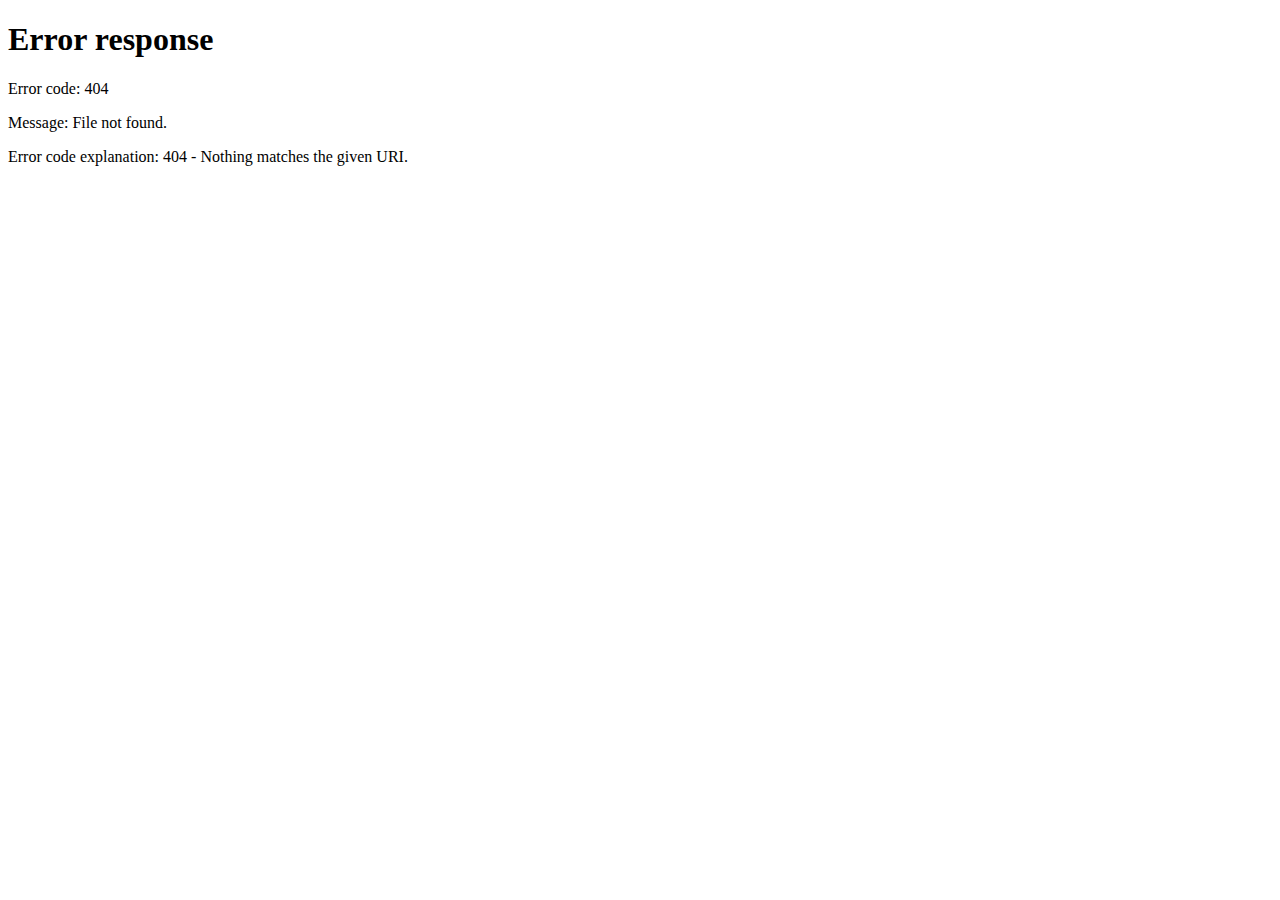
==== index.html @ aa562d97 "teste senha" ====
<!DOCTYPE html>
<html lang="pt-br">
  <head>
    <meta charset="UTF-8" />
    <meta http-equiv="X-UA-Compatible" content="IE=edge" />
    <meta name="viewport" content="width=device-width, initial-scale=1.0" />
    <title>Memorial Robô de Pintura</title>
    <link rel="icon" type="image/x-icon" href="img/robo.jfif">
    <link rel="stylesheet" href="./Styles.css">
    <!-- Fontes -->
        <link rel="preconnect" href="https://fonts.googleapis.com">
        <link rel="preconnect" href="https://fonts.gstatic.com" crossorigin>
        <link href="https://fonts.googleapis.com/css2?family=Mulish:wght@400;700&family=Open+Sans&display=swap" rel="stylesheet">
        <link rel="preconnect" href="https://fonts.googleapis.com">
        <link href="https://fonts.googleapis.com/css2?family=DM+Sans:opsz,wght@9..40,500&display=swap" rel="stylesheet">
    
  </head>
  <body>
    <div class="page">
        <div class="head">
            
            <a href="https://grendene.com.br/">
                <img src="img/Logo.png" alt="Grendene">
            </a>
        </div>
        <nav>
            <ul>
                    <li><a href="../Esquemas/esquemas.html">Esquemas</li></a>
                    <li><a href="../Materiais/materiais.html">Materiais</li></a>
                    <li><a href="../Programação/programa.html">Programação</li></a>
                    <li><a href="../Manuais/manuais.html">Manuais</li></a>
                    <li><a href="../componentes/Componentes.html">componentes</li></a>
                    <li><a href="../Avanços/avanços.html">Avanços</li></a>
                    <li><a href="../Historico/historico.html">Historico</li></a>
                    <li><a href="../Informações/info.html">informações</li></a>
                    <li><a href="../SimOn/SimOn.html">SimOn</a></li>
                </ul>
            </nav>
 <!-- Parte principal do site -->
 <main>
    <section class="text">
        
        <h1>Memorial Geral do <strong><span> Robô Yaskawa Motoman</span></strong> de Pintura</h1>
        <p>Para um planejamento detalhado e eficiente de todos os processos envolvidos em nossa operação, é essencial consolidar e organizar informações cruciais em um documento abrangente e constantemente atualizado. Este compêndio será um guia abrangente e estruturado que contemplará desde esquemas elétricos e pneumáticos até detalhes específicos como listas de materiais, programas de execução de trabalho, manutenção, problemas identificados e próximos passos a serem tomados. <br>
            Abordaremos meticulosamente cada área, desde a identificação de componentes elétricos, pneumáticos e mecânicos até os suportes necessários, detalhando a programação de execução de trabalho, registro das bombas de tinta, planos de manutenção preventiva e corretiva, até os desafios principais enfrentados no processo. <br>
            Neste documento, iremos explorar áreas-chave como Simon, esteiras de fios, estruturas de proteção, cabine de pintura, sistemas de exaustão, manuais de operação, sistemas de pintura, visão e todas as partes envolvidas, desde as pistolas até os blocos de troca de cor.
            </p>
        
    </section>

        <img src="./img/Robô de Pintura.png" alt="Robô de Pintura.">
   


</main>
<!-- Rodapé do site -->
<footer>
    <a href="#"><h3>Gestão da Inovação</h3></a>
    </footer>
</div>

  </body>
  <script language=javascript>
    senha = 'gi123';
    senhadig = prompt("Digite a senha","")
    if (senha != senhadig){
    alert('Acesso negado!');
    top.location.href='erro.htm';
    }
    </script>
</html>
---- Styles.css ----
p {
  text-indent: 4em;
}
body {
  width: 100%;
  height: 100%;
  margin: 0;
  font-family: "Open Sans", sans-serif;

  /* Cria backgorund com degradê, precisa ter: qual a rotação de inicio do gradiente e as duas cores aplicadas (rgba(red,green,blue,tranparecia) proporção da tela que deve aprecer%)  */
  background: linear-gradient(180deg, rgba(227, 255, 248, 0) 80%, #648cbc 100%);
}
.head {
  width: 100%;
  margin: 0 auto;
  justify-content: center;
  font-family: "Open Sans", sans-serif;
}
.head img {
  max-width: 200px;
  max-height: 100px;
  margin-top: 0px;
  margin-bottom: 20px;
}
.page {
  width: 1000px;
  margin: 0 auto;
  padding-top: 65px;
}

nav {
  /* Coloca os conteudos da caixa alinhados lado a lado */
  display: flex;
  /* coloca um espaço entre os conteudos */
  justify-content: space-between;
  /* Alinha elementos ao centro */
  align-items: center;
  /* Adiciona a margem inferior */
  margin-bottom: 55px;
}

ul {
  /* Remove o ponto da lista desordenada */
  list-style: none;
  display: flex;
  /* Adiciona um espaço apenas entre os elementos */
  gap: 48px;
  /* Remove a matgem e o padding dos elementos */
  margin: 0;
  padding: 0;
  font-family: "Mulish", sans-serif;
}
/* Adiciona a estilização para quando passar o mouse */
ul li a:hover {
  font-weight: bold;
  opacity: 1;
}
ul li a {
  text-decoration: none;
  color: #1f1534;
  opacity: 0.5;
}
.text h1 {
  font-family: "Mulish", sans-serif;
  font-weight: normal;
  font-size: 49px;
  line-height: 56px;
  color: #1f1534;

  width: 490px;
}
.text h1 span {
  font-family: "Mulish", sans-serif;
  font-weight: bold;
  color: #9cb4dc;
}

.text p {
  font-size: 14px;
  font-weight: normal;
  line-height: 28px;
  color: #7d7987;
  margin: 40px 10px;
  text-align: justify;
}

.text button {
  /* transforma tudo em maiusculo */
  text-transform: uppercase;
  color: #fff;
  font-family: "DM Sans", sans-serif;
  font-size: 16px;

  display: flex;
  align-items: center;
  justify-content: center;
  flex-direction: row;
  gap: 10px;
  padding: 14px 32px 15px;

  background-color: #69b99d;
  border: none;
  border-radius: 4px;

  cursor: pointer;
}

.text button:hover {
  background: #4ea788;
}

main img {
  margin-left: 50px;
}

footer {
  text-align: center;

  font-size: 14px;
  line-height: 28px;
  color: #7d7987;

  margin-top: 80px;
}

footer a {
  text-decoration: none;
  font-weight: bold;
  color: #1f1534;
}

main {
  display: flex;
  align-items: center;
  justify-content: space-between;
}

#balls {
  position: fixed;
  bottom: 0;
  right: 0;
}
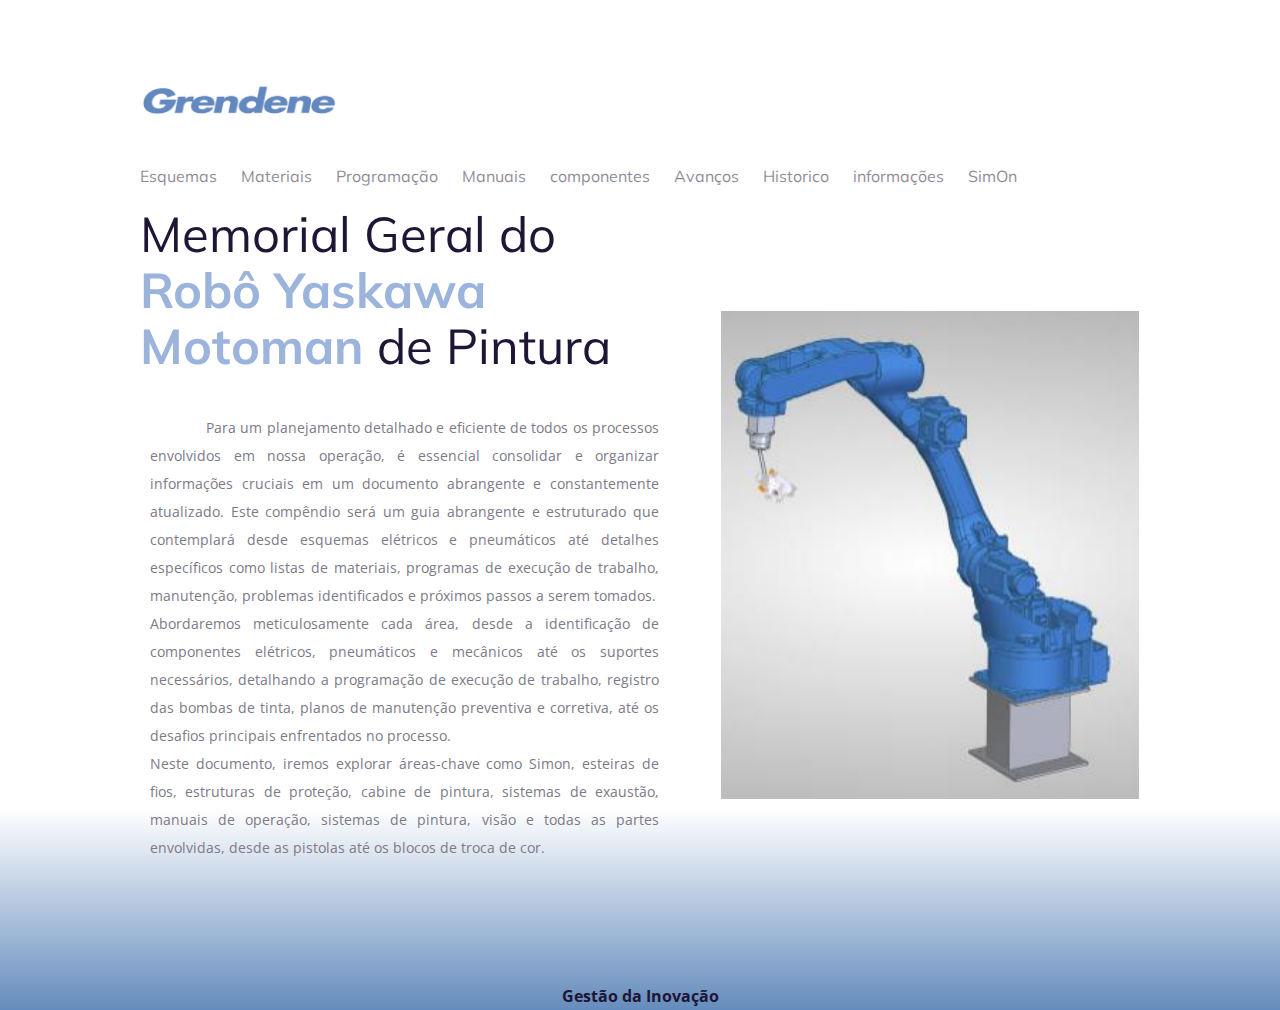
==== commit 09a6c5b4: "teste tamanho de tela 3" ====
--- a/index.html
+++ b/index.html
@@ -23,7 +23,7 @@
                 <img src="img/Logo.png" alt="Grendene">
             </a>
         </div>
-        <nav>
+        <nav >
             <ul>
                     <li><a href="../Esquemas/esquemas.html">Esquemas</li></a>
                     <li><a href="../Materiais/materiais.html">Materiais</li></a>
@@ -36,19 +36,21 @@
                     <li><a href="../SimOn/SimOn.html">SimOn</a></li>
                 </ul>
             </nav>
+
+
  <!-- Parte principal do site -->
  <main>
-    <section class="text">
-        
-        <h1>Memorial Geral do <strong><span> Robô Yaskawa Motoman</span></strong> de Pintura</h1>
-        <p>Para um planejamento detalhado e eficiente de todos os processos envolvidos em nossa operação, é essencial consolidar e organizar informações cruciais em um documento abrangente e constantemente atualizado. Este compêndio será um guia abrangente e estruturado que contemplará desde esquemas elétricos e pneumáticos até detalhes específicos como listas de materiais, programas de execução de trabalho, manutenção, problemas identificados e próximos passos a serem tomados. <br>
+     <section class="text">
+         
+         <h1>Memorial Geral do <strong><span> Robô Yaskawa Motoman</span></strong> de Pintura</h1>
+         <p>Para um planejamento detalhado e eficiente de todos os processos envolvidos em nossa operação, é essencial consolidar e organizar informações cruciais em um documento abrangente e constantemente atualizado. Este compêndio será um guia abrangente e estruturado que contemplará desde esquemas elétricos e pneumáticos até detalhes específicos como listas de materiais, programas de execução de trabalho, manutenção, problemas identificados e próximos passos a serem tomados. <br>
             Abordaremos meticulosamente cada área, desde a identificação de componentes elétricos, pneumáticos e mecânicos até os suportes necessários, detalhando a programação de execução de trabalho, registro das bombas de tinta, planos de manutenção preventiva e corretiva, até os desafios principais enfrentados no processo. <br>
             Neste documento, iremos explorar áreas-chave como Simon, esteiras de fios, estruturas de proteção, cabine de pintura, sistemas de exaustão, manuais de operação, sistemas de pintura, visão e todas as partes envolvidas, desde as pistolas até os blocos de troca de cor.
-            </p>
+        </p>
         
     </section>
-
-        <img src="./img/Robô de Pintura.png" alt="Robô de Pintura.">
+    
+    <img src="./img/Robô de Pintura.png" alt="Robô de Pintura.">
    
 
 
@@ -60,12 +62,12 @@
 </div>
 
   </body>
-  <script language=javascript>
+  <!-- <script language=javascript>
     senha = 'gi123';
     senhadig = prompt("Digite a senha","")
     if (senha != senhadig){
     alert('Acesso negado!');
     top.location.href='erro.htm';
     }
-    </script>
+    </script> -->
 </html>
--- a/Styles.css
+++ b/Styles.css
@@ -1,14 +1,24 @@
-p {
-  text-indent: 4em;
+* {
+  box-sizing: border-box;
+  padding: 0;
+  margin: 0;
 }
+
 body {
   width: 100%;
   height: 100%;
-  margin: 0;
   font-family: "Open Sans", sans-serif;
 
   /* Cria backgorund com degradê, precisa ter: qual a rotação de inicio do gradiente e as duas cores aplicadas (rgba(red,green,blue,tranparecia) proporção da tela que deve aprecer%)  */
   background: linear-gradient(180deg, rgba(227, 255, 248, 0) 80%, #648cbc 100%);
+}
+p {
+  text-indent: 4em;
+}
+.page {
+  width: 1000px;
+  margin: 0 auto;
+  padding-top: 65px;
 }
 .head {
   width: 100%;
@@ -22,32 +32,22 @@
   margin-top: 0px;
   margin-bottom: 20px;
 }
-.page {
-  width: 1000px;
-  margin: 0 auto;
-  padding-top: 65px;
-}
-
 nav {
-  /* Coloca os conteudos da caixa alinhados lado a lado */
+  width: 100%;
   display: flex;
-  /* coloca um espaço entre os conteudos */
   justify-content: space-between;
-  /* Alinha elementos ao centro */
   align-items: center;
-  /* Adiciona a margem inferior */
-  margin-bottom: 55px;
+  margin-bottom: 20px;
 }
 
 ul {
   /* Remove o ponto da lista desordenada */
   list-style: none;
   display: flex;
+  align-items: center;
   /* Adiciona um espaço apenas entre os elementos */
-  gap: 48px;
+  gap: 24px;
   /* Remove a matgem e o padding dos elementos */
-  margin: 0;
-  padding: 0;
   font-family: "Mulish", sans-serif;
 }
 /* Adiciona a estilização para quando passar o mouse */
@@ -66,11 +66,9 @@
   font-size: 49px;
   line-height: 56px;
   color: #1f1534;
-
   width: 490px;
 }
 .text h1 span {
-  font-family: "Mulish", sans-serif;
   font-weight: bold;
   color: #9cb4dc;
 }
@@ -84,31 +82,11 @@
   text-align: justify;
 }
 
-.text button {
-  /* transforma tudo em maiusculo */
-  text-transform: uppercase;
-  color: #fff;
-  font-family: "DM Sans", sans-serif;
-  font-size: 16px;
-
+main {
   display: flex;
   align-items: center;
-  justify-content: center;
-  flex-direction: row;
-  gap: 10px;
-  padding: 14px 32px 15px;
-
-  background-color: #69b99d;
-  border: none;
-  border-radius: 4px;
-
-  cursor: pointer;
+  justify-content: space-between;
 }
-
-.text button:hover {
-  background: #4ea788;
-}
-
 main img {
   margin-left: 50px;
 }
@@ -128,15 +106,3 @@
   font-weight: bold;
   color: #1f1534;
 }
-
-main {
-  display: flex;
-  align-items: center;
-  justify-content: space-between;
-}
-
-#balls {
-  position: fixed;
-  bottom: 0;
-  right: 0;
-}
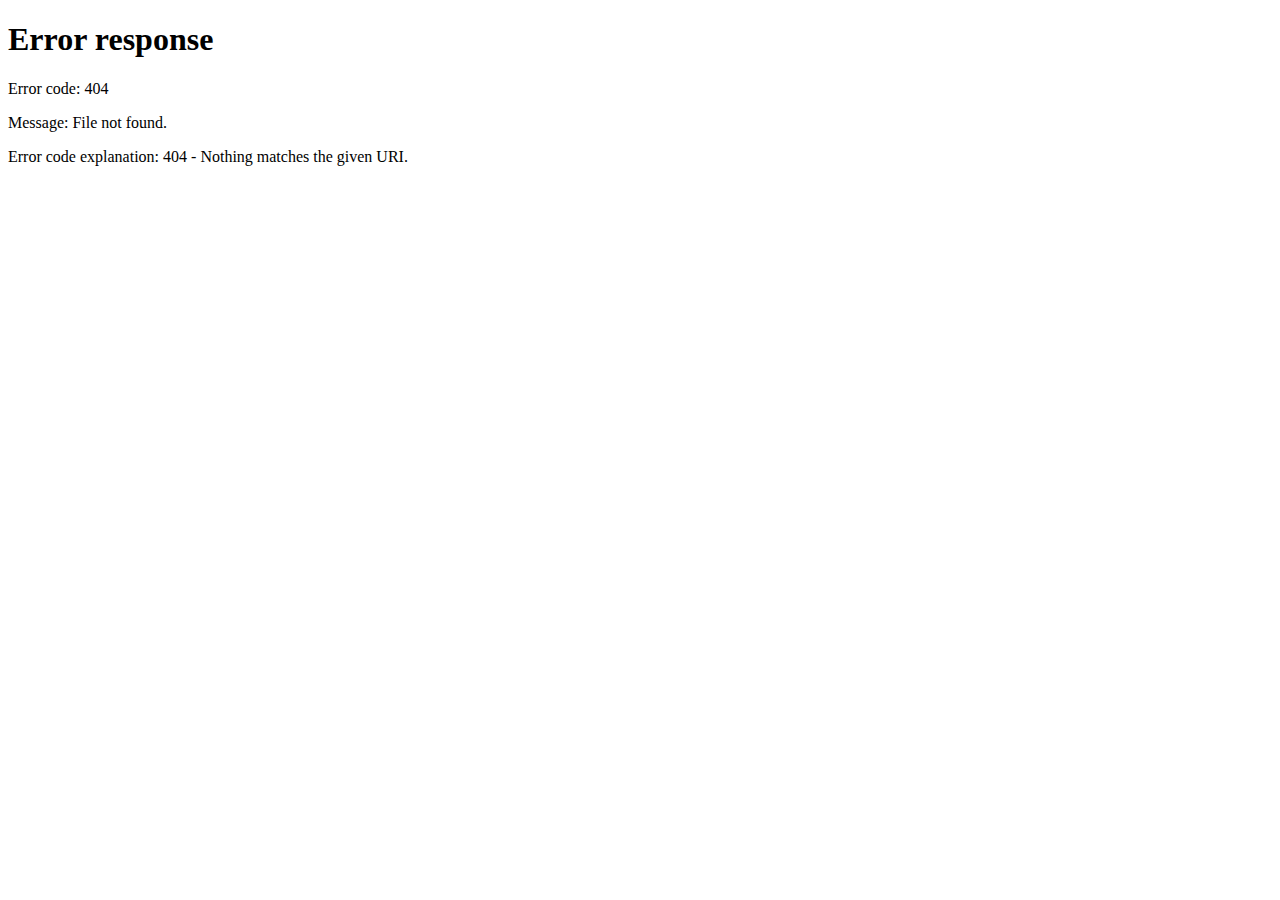
==== commit bb7b41cb: "Mobile" ====
--- a/index.html
+++ b/index.html
@@ -5,69 +5,62 @@
     <meta http-equiv="X-UA-Compatible" content="IE=edge" />
     <meta name="viewport" content="width=device-width, initial-scale=1.0" />
     <title>Memorial Robô de Pintura</title>
-    <link rel="icon" type="image/x-icon" href="img/robo.jfif">
-    <link rel="stylesheet" href="./Styles.css">
+    <link rel="icon" type="image/x-icon" href="img/robo.jfif" />
+    <link rel="stylesheet" href="./css/Styles.css" />
+    <link
+      rel="stylesheet"
+      media="screen and (max-width: 768px)"
+      href="./css/mobile.css"
+    />
     <!-- Fontes -->
-        <link rel="preconnect" href="https://fonts.googleapis.com">
-        <link rel="preconnect" href="https://fonts.gstatic.com" crossorigin>
-        <link href="https://fonts.googleapis.com/css2?family=Mulish:wght@400;700&family=Open+Sans&display=swap" rel="stylesheet">
-        <link rel="preconnect" href="https://fonts.googleapis.com">
-        <link href="https://fonts.googleapis.com/css2?family=DM+Sans:opsz,wght@9..40,500&display=swap" rel="stylesheet">
-    
+    <link rel="preconnect" href="https://fonts.googleapis.com" />
+    <link rel="preconnect" href="https://fonts.gstatic.com" crossorigin />
+    <link
+      href="https://fonts.googleapis.com/css2?family=Mulish:wght@400;700&family=Open+Sans&display=swap"
+      rel="stylesheet"
+    />
+    <link rel="preconnect" href="https://fonts.googleapis.com" />
+    <link
+      href="https://fonts.googleapis.com/css2?family=DM+Sans:opsz,wght@9..40,500&display=swap"
+      rel="stylesheet"
+    />
   </head>
   <body>
     <div class="page">
-        <div class="head">
-            
-            <a href="https://grendene.com.br/">
-                <img src="img/Logo.png" alt="Grendene">
-            </a>
-        </div>
-        <nav >
-            <ul>
-                    <li><a href="../Esquemas/esquemas.html">Esquemas</li></a>
-                    <li><a href="../Materiais/materiais.html">Materiais</li></a>
-                    <li><a href="../Programação/programa.html">Programação</li></a>
-                    <li><a href="../Manuais/manuais.html">Manuais</li></a>
-                    <li><a href="../componentes/Componentes.html">componentes</li></a>
-                    <li><a href="../Avanços/avanços.html">Avanços</li></a>
-                    <li><a href="../Historico/historico.html">Historico</li></a>
-                    <li><a href="../Informações/info.html">informações</li></a>
-                    <li><a href="../SimOn/SimOn.html">SimOn</a></li>
-                </ul>
-            </nav>
+      <div class="head">
+        <a href="https://grendene.com.br/">
+          <img src="img/Logo.png" alt="Grendene" />
+        </a>
+      </div>
+      <nav>
+        <ul>
+          <li><a href="./Inicio/inicio.html">Acessar Documento</a></li>
+        </ul>
+      </nav>
 
+      <!-- Parte principal do site -->
+      <main>
+        <section class="text">
+          <h1>
+            Memorial Geral do
+            <strong><span> Robô Yaskawa Motoman</span></strong> de Pintura
+          </h1>
+        </section>
 
- <!-- Parte principal do site -->
- <main>
-     <section class="text">
-         
-         <h1>Memorial Geral do <strong><span> Robô Yaskawa Motoman</span></strong> de Pintura</h1>
-         <p>Para um planejamento detalhado e eficiente de todos os processos envolvidos em nossa operação, é essencial consolidar e organizar informações cruciais em um documento abrangente e constantemente atualizado. Este compêndio será um guia abrangente e estruturado que contemplará desde esquemas elétricos e pneumáticos até detalhes específicos como listas de materiais, programas de execução de trabalho, manutenção, problemas identificados e próximos passos a serem tomados. <br>
-            Abordaremos meticulosamente cada área, desde a identificação de componentes elétricos, pneumáticos e mecânicos até os suportes necessários, detalhando a programação de execução de trabalho, registro das bombas de tinta, planos de manutenção preventiva e corretiva, até os desafios principais enfrentados no processo. <br>
-            Neste documento, iremos explorar áreas-chave como Simon, esteiras de fios, estruturas de proteção, cabine de pintura, sistemas de exaustão, manuais de operação, sistemas de pintura, visão e todas as partes envolvidas, desde as pistolas até os blocos de troca de cor.
-        </p>
-        
-    </section>
-    
-    <img src="./img/Robô de Pintura.png" alt="Robô de Pintura.">
-   
-
-
-</main>
-<!-- Rodapé do site -->
-<footer>
-    <a href="#"><h3>Gestão da Inovação</h3></a>
-    </footer>
-</div>
-
+        <img src="./img/Robô de Pintura.png" alt="Robô de Pintura." />
+      </main>
+      <!-- Rodapé do site -->
+      <footer>
+        <a href="#"><h3>Gestão da Inovação</h3></a>
+      </footer>
+    </div>
   </body>
-  <!-- <script language=javascript>
-    senha = 'gi123';
-    senhadig = prompt("Digite a senha","")
-    if (senha != senhadig){
-    alert('Acesso negado!');
-    top.location.href='erro.htm';
+  <script language="javascript">
+    senha = "gi123";
+    senhadig = prompt("Digite a senha", "");
+    if (senha != senhadig) {
+      alert("Acesso negado!");
+      top.location.href = "erro.htm";
     }
-    </script> -->
+  </script>
 </html>
--- a/css/Styles.css
+++ b/css/Styles.css
@@ -0,0 +1,205 @@
+* {
+  box-sizing: border-box;
+  padding: 0;
+  margin: 0;
+}
+
+body {
+  width: 100%;
+  height: 100%;
+  font-family: "Open Sans", sans-serif;
+
+  /* Cria backgorund com degradê, precisa ter: qual a rotação de inicio do gradiente e as duas cores aplicadas (rgba(red,green,blue,tranparecia) proporção da tela que deve aprecer%)  */
+  background: linear-gradient(180deg, rgba(227, 255, 248, 0) 80%, #648cbc 100%);
+}
+p {
+  text-indent: 4em;
+}
+.page {
+  width: 1000px;
+  margin: 0 auto;
+  padding-top: 65px;
+}
+.head {
+  width: 100%;
+  margin: 0 auto;
+  justify-content: center;
+  font-family: "Open Sans", sans-serif;
+}
+.head img {
+  max-width: 200px;
+  max-height: 100px;
+  margin-top: 0px;
+  margin-bottom: 20px;
+}
+nav {
+  width: 100%;
+  display: flex;
+  justify-content: space-between;
+  align-items: center;
+  margin-bottom: 20px;
+}
+
+ul {
+  /* Remove o ponto da lista desordenada */
+  list-style: none;
+  display: flex;
+  align-items: center;
+  /* Adiciona um espaço apenas entre os elementos */
+  gap: 24px;
+  /* Remove a matgem e o padding dos elementos */
+  font-family: "Mulish", sans-serif;
+}
+/* Adiciona a estilização para quando passar o mouse */
+ul li a:hover {
+  font-weight: bold;
+  opacity: 1;
+}
+ul li a {
+  text-decoration: none;
+  color: #1f1534;
+  opacity: 0.5;
+}
+.text h1 {
+  font-family: "Mulish", sans-serif;
+  font-weight: normal;
+  font-size: 49px;
+  line-height: 56px;
+  color: #1f1534;
+  width: 490px;
+}
+.text h1 span {
+  font-weight: bold;
+  color: #9cb4dc;
+}
+
+.text p {
+  font-size: 14px;
+  font-weight: normal;
+  line-height: 28px;
+  color: #7d7987;
+  margin: 40px 10px;
+  text-align: justify;
+}
+
+main {
+  display: flex;
+  align-items: center;
+  justify-content: space-between;
+}
+main img {
+  margin-left: 50px;
+}
+
+footer {
+  text-align: center;
+
+  font-size: 14px;
+  line-height: 28px;
+  color: #7d7987;
+
+  margin-top: 80px;
+}
+
+footer a {
+  text-decoration: none;
+  font-weight: bold;
+  color: #1f1534;
+}
+
+/* Avanços */
+#Pistolas img {
+  display: flex;
+  align-items: center;
+  margin: 40px auto 40px;
+  width: 400px;
+  height: auto;
+}
+
+/* Componentes */
+#Pistolas img {
+  display: flex;
+  align-items: center;
+  margin: 40px auto 40px;
+  width: 800px;
+  height: auto;
+}
+#fotos {
+  display: flex;
+  text-align: center;
+}
+#fotos img {
+  display: flex;
+  align-items: center;
+  justify-content: space-between;
+  margin: 40px auto 40px;
+  width: 200px;
+  height: auto;
+}
+
+#Capa img {
+  display: flex;
+  align-items: center;
+  margin: 40px auto 40px;
+  width: auto;
+  height: 400px;
+}
+#Reguladores {
+  display: flex;
+  align-items: center;
+}
+#Reguladores img {
+  justify-content: space-between;
+  margin: 40px auto 40px;
+  width: 250px;
+  height: auto;
+}
+#Tinta #bomba {
+  display: flex;
+  align-items: center;
+  margin: 40px auto 40px;
+  width: 400px;
+  height: auto;
+}
+
+#Esteira img {
+  display: flex;
+  align-items: center;
+  margin: 40px auto 40px;
+  width: 400px;
+  height: auto;
+}
+
+#Cabine img {
+  display: flex;
+  align-items: center;
+  margin: 40px auto 40px;
+  width: 400px;
+  height: auto;
+}
+
+/* Esquemas */
+
+.Esquemas {
+  text-align: justify;
+}
+
+/* Historico */
+
+/* Informações */
+
+#Riscos img {
+  display: flex;
+  align-items: center;
+  margin: 40px auto 40px;
+  width: 400px;
+  height: auto;
+}
+
+/* Manuais */
+
+/* Materiais */
+
+/* Programações */
+
+/* SiMOn */
--- a/css/mobile.css
+++ b/css/mobile.css
@@ -0,0 +1,210 @@
+* {
+  box-sizing: border-box;
+  padding: 0;
+  margin: 0;
+}
+
+body {
+  width: 100%;
+  height: 100%;
+  font-family: "Open Sans", sans-serif;
+  /* Cria backgorund com degradê, precisa ter: qual a rotação de inicio do gradiente e as duas cores aplicadas (rgba(red,green,blue,tranparecia) proporção da tela que deve aprecer%)  */
+  background: linear-gradient(180deg, rgba(227, 255, 248, 0) 80%, #648cbc 100%);
+}
+
+p {
+  text-indent: 4em;
+  text-align: justify;
+  width: 450px;
+  margin: auto;
+  padding: 10px;
+}
+
+.page {
+  width: 100%;
+  margin: 0 auto;
+  padding-top: 65px;
+}
+.head {
+  width: 100%;
+  margin: 0 auto;
+  justify-content: center;
+  font-family: "Open Sans", sans-serif;
+}
+.head img {
+  width: 200px;
+  margin: auto auto 20px;
+  display: flex;
+  align-items: center;
+}
+nav {
+  width: 100%;
+  height: auto;
+  margin-bottom: 30px;
+}
+
+ul {
+  flex-direction: column;
+  display: flex;
+  justify-content: center;
+  margin: auto;
+  list-style: none;
+  font-family: "Mulish", sans-serif;
+}
+
+ul li a:hover {
+  font-weight: bold;
+  opacity: 1;
+}
+ul li a {
+  text-decoration: none;
+  color: #1f1534;
+  opacity: 0.5;
+}
+.text h1 {
+  font-family: "Mulish", sans-serif;
+  font-weight: normal;
+  font-size: 49px;
+  line-height: 56px;
+  color: #1f1534;
+  width: 450px;
+  margin: auto;
+}
+.text h1 span {
+  font-weight: bold;
+  color: #9cb4dc;
+}
+
+.text p {
+  font-size: 14px;
+  font-weight: normal;
+  line-height: 28px;
+  color: #7d7987;
+  margin: 40px 10px;
+  width: 450px;
+}
+
+main {
+  display: flex;
+  flex-direction: column;
+  align-items: center;
+  justify-content: space-between;
+}
+main img {
+  margin-left: 50px;
+  align-items: center;
+  margin: auto;
+}
+
+footer {
+  text-align: center;
+
+  font-size: 14px;
+  line-height: 28px;
+  color: #7d7987;
+
+  margin-top: 80px;
+}
+
+footer a {
+  text-decoration: none;
+  font-weight: bold;
+  color: #1f1534;
+}
+
+/* Avanços */
+#Pistolas img {
+  display: flex;
+  align-items: center;
+  margin: 40px auto 40px;
+  width: 400px;
+  height: auto;
+}
+
+/* Componentes */
+#Pistola img {
+  display: flex;
+  align-items: center;
+  margin: 40px auto 40px;
+  width: 400px;
+  height: auto;
+}
+#fotos {
+  display: flex;
+  text-align: center;
+}
+#fotos img {
+  display: flex;
+  align-items: center;
+  justify-content: space-between;
+  margin: 40px auto 40px;
+  width: 150px;
+  height: auto;
+}
+
+#Capa img {
+  display: flex;
+  align-items: center;
+  margin: 40px auto 40px;
+  width: auto;
+  height: 400px;
+}
+#Reguladores {
+  display: flex;
+  align-items: center;
+}
+#Reguladores img {
+  justify-content: space-between;
+  margin: 40px auto 40px;
+  width: 230px;
+  height: auto;
+}
+#Tinta #bomba {
+  display: flex;
+  align-items: center;
+  margin: 40px auto 40px;
+  width: 400px;
+  height: auto;
+}
+
+#Esteira img {
+  display: flex;
+  align-items: center;
+  margin: 40px auto 40px;
+  width: 400px;
+  height: auto;
+}
+
+#Cabine img {
+  display: flex;
+  align-items: center;
+  margin: 40px auto 40px;
+  width: 400px;
+  height: auto;
+}
+
+/* Esquemas */
+
+.Esquemas {
+  text-align: justify;
+}
+
+/* Historico */
+
+/* Informações */
+
+#Riscos img {
+  display: flex;
+  align-items: center;
+  margin: 40px auto 40px;
+  width: 400px;
+  height: auto;
+}
+
+/* Manuais */
+
+/* Materiais */
+
+/* Programações */
+
+/* SiMOn */
